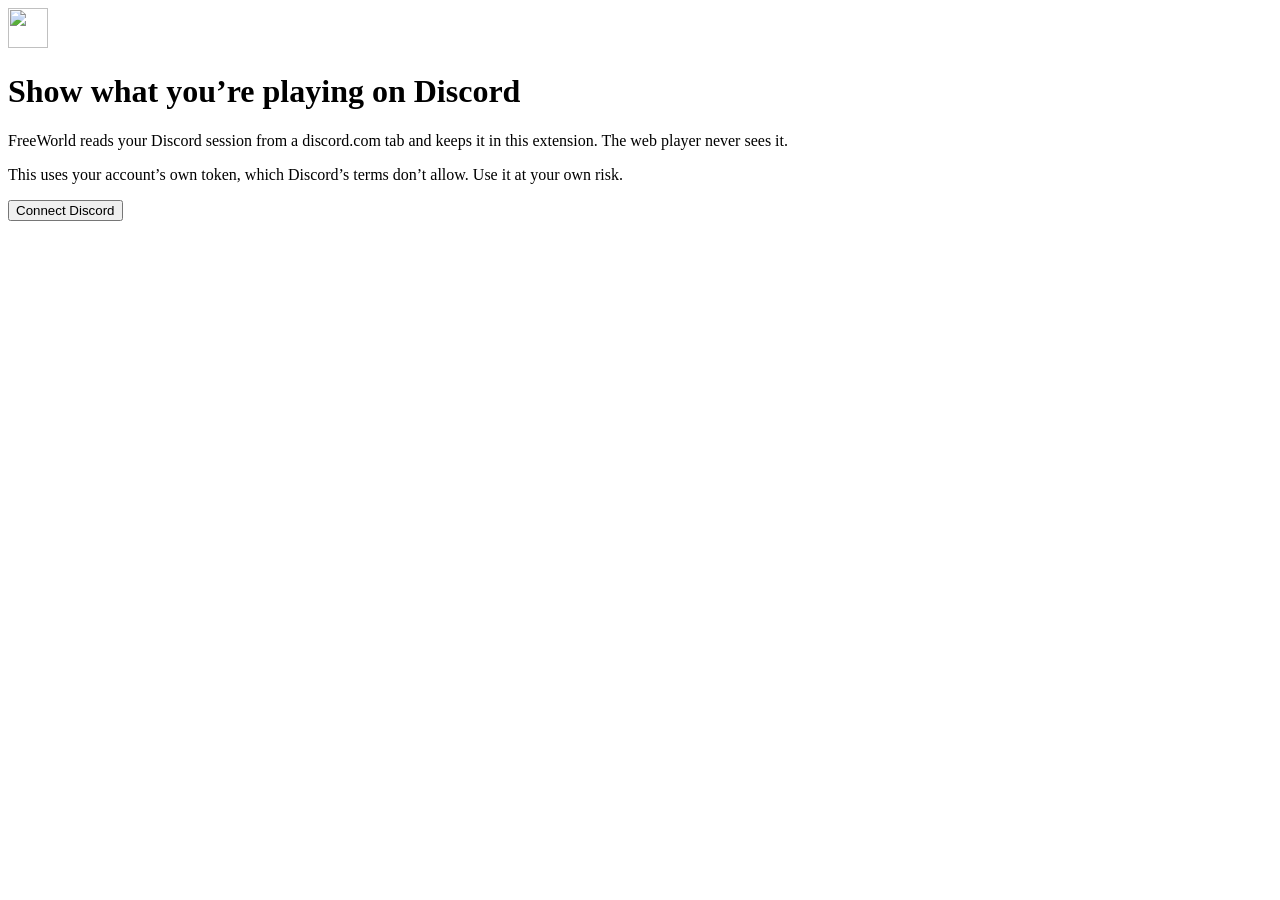
==== web/extension/entrypoints/discord/index.html @ 29d48e56 "FreeWorld: initial release Music player for Android, Android TV, Wear OS, the web and a browser exte" ====
<!doctype html>
<html lang="en">
  <head>
    <meta charset="UTF-8" />
    <meta name="color-scheme" content="light dark" />
    <title>FreeWorld: connect Discord</title>
    <link rel="preconnect" href="https://fonts.googleapis.com" />
    <link rel="preconnect" href="https://fonts.gstatic.com" crossorigin />
    <link rel="stylesheet" href="https://fonts.googleapis.com/css2?family=DM+Sans:opsz,wght@9..40,400..700&display=swap" />
  </head>
  <body>
    <main class="card">
      <img src="/icon/48.png" width="40" height="40" alt="" />
      <h1>Show what you’re playing on Discord</h1>
      <p>
        FreeWorld reads your Discord session from a discord.com tab and keeps it in this extension. The web player never
        sees it.
      </p>
      <p class="warning">This uses your account’s own token, which Discord’s terms don’t allow. Use it at your own risk.</p>
      <button id="connect">Connect Discord</button>
      <p id="status" class="status" role="status"></p>
    </main>
    <script type="module" src="./main.ts"></script>
  </body>
</html>
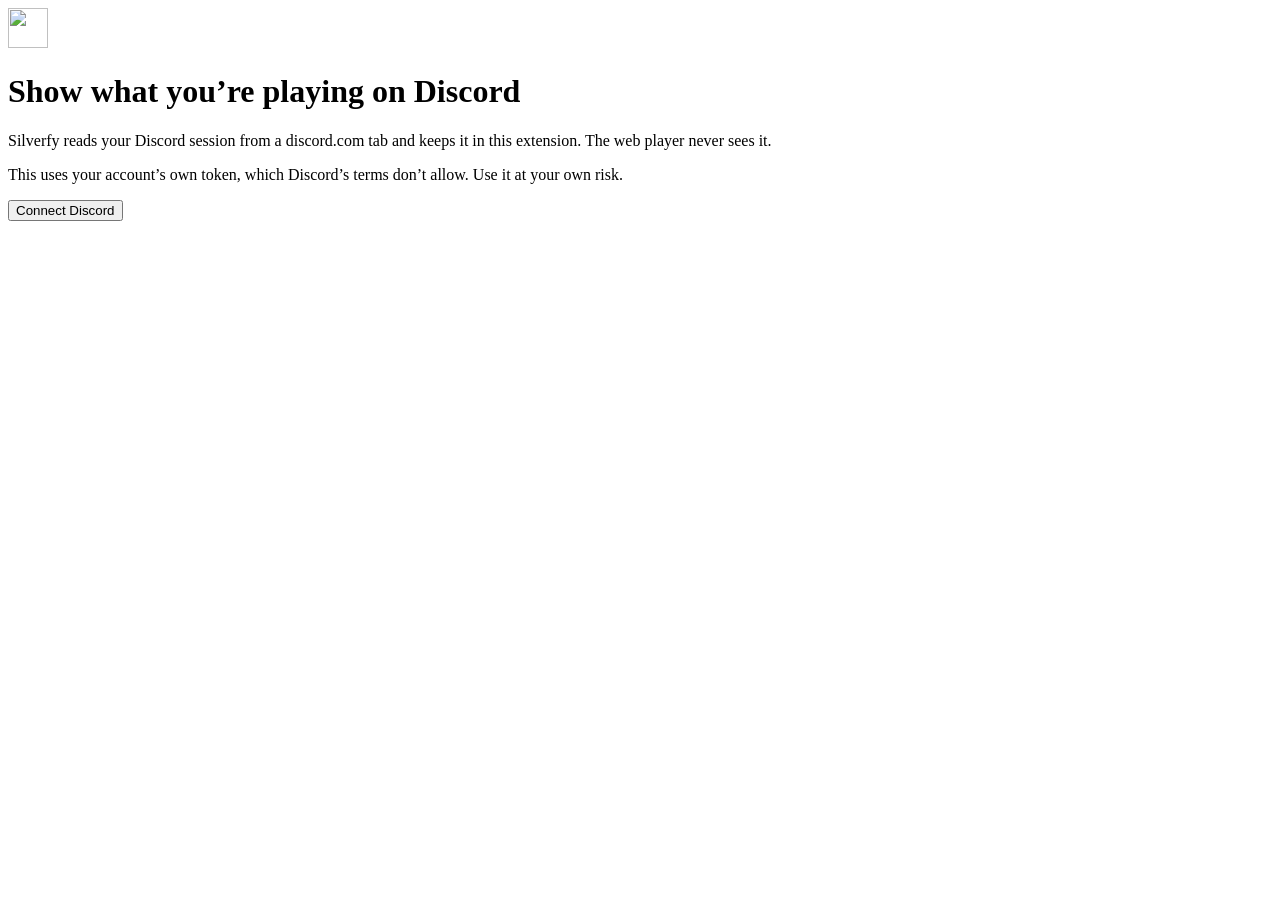
==== commit 28160151: "Rebrand to Silverfy New name and logo across the app, web player and extension. Silverfy play/pause " ====
--- a/web/extension/entrypoints/discord/index.html
+++ b/web/extension/entrypoints/discord/index.html
@@ -3,7 +3,7 @@
   <head>
     <meta charset="UTF-8" />
     <meta name="color-scheme" content="light dark" />
-    <title>FreeWorld: connect Discord</title>
+    <title>Silverfy: connect Discord</title>
     <link rel="preconnect" href="https://fonts.googleapis.com" />
     <link rel="preconnect" href="https://fonts.gstatic.com" crossorigin />
     <link rel="stylesheet" href="https://fonts.googleapis.com/css2?family=DM+Sans:opsz,wght@9..40,400..700&display=swap" />
@@ -13,7 +13,7 @@
       <img src="/icon/48.png" width="40" height="40" alt="" />
       <h1>Show what you’re playing on Discord</h1>
       <p>
-        FreeWorld reads your Discord session from a discord.com tab and keeps it in this extension. The web player never
+        Silverfy reads your Discord session from a discord.com tab and keeps it in this extension. The web player never
         sees it.
       </p>
       <p class="warning">This uses your account’s own token, which Discord’s terms don’t allow. Use it at your own risk.</p>
